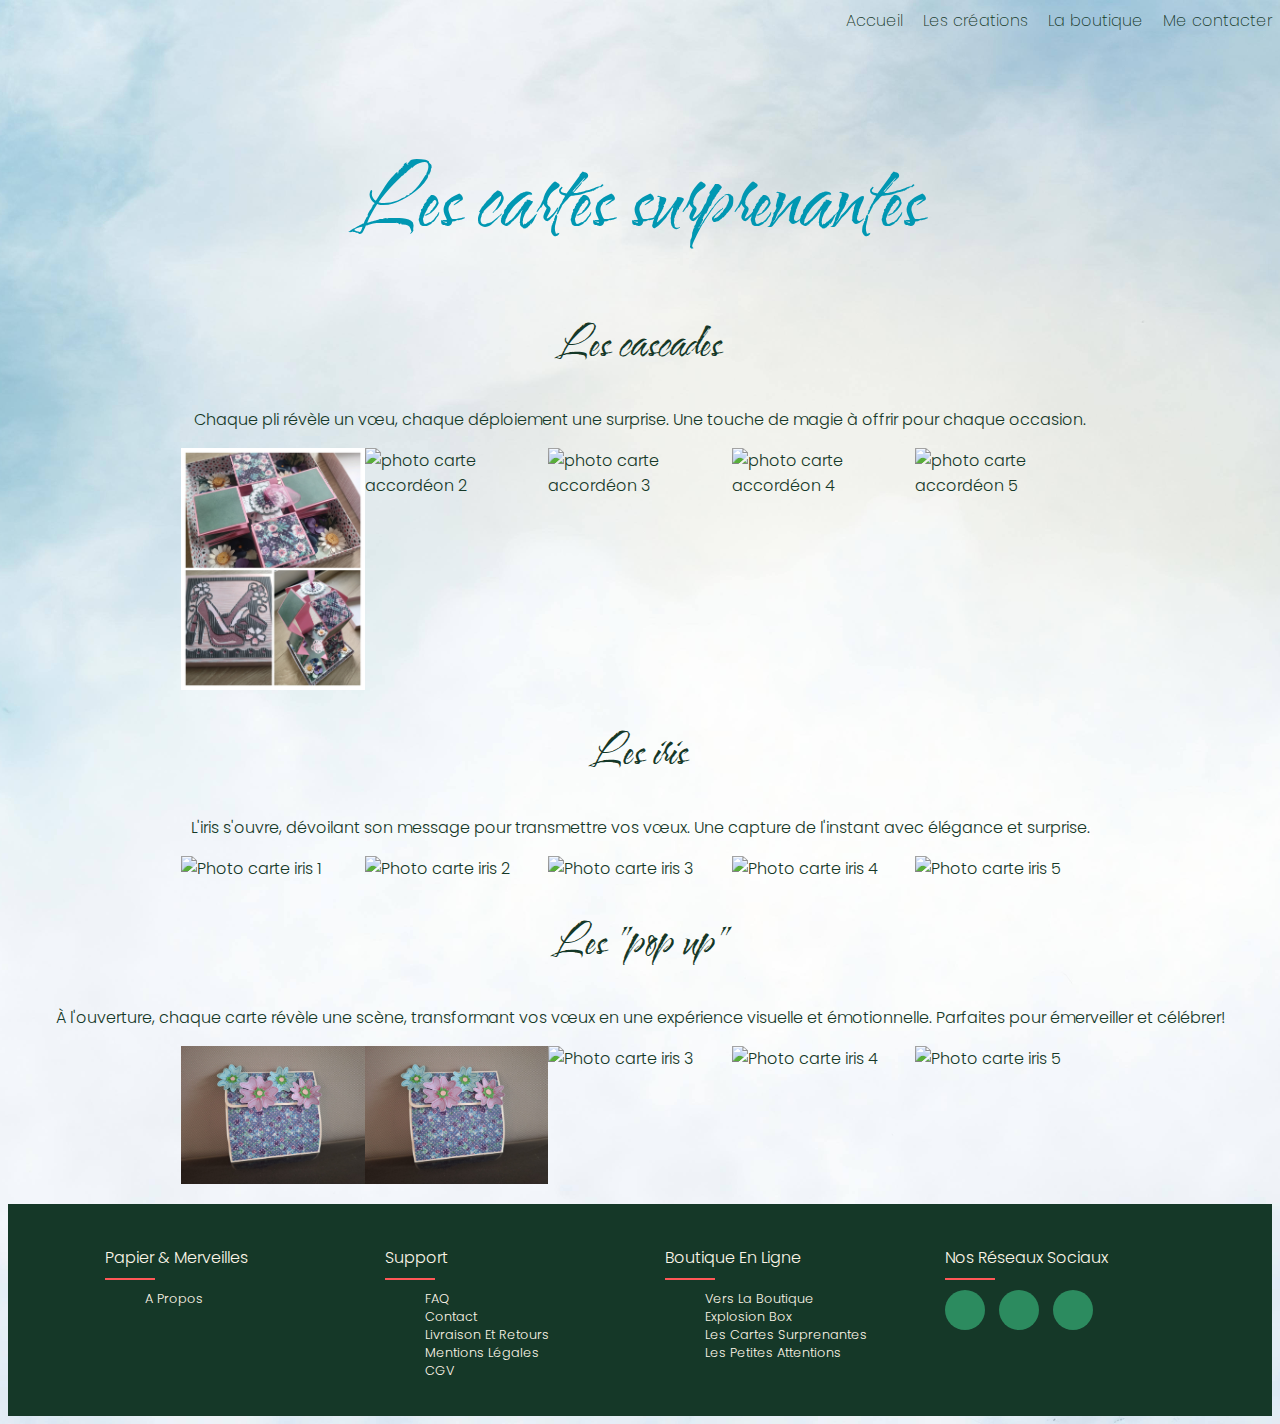
==== Cartes.html @ e3479190 "mod" ====
<!DOCTYPE html>
<html lang="fr">
<head>
    <meta charset="UTF-8">
    <meta name="viewport" content="width=device-width, initial-scale=1.0">
    <title>Site vitrine boutique</title>
    <link rel="stylesheet" href="style.css">
    <link rel="preconnect" href="https://fonts.googleapis.com">
    <link rel="preconnect" href="https://fonts.gstatic.com" crossorigin>
    <link href="https://fonts.googleapis.com/css2?family=Poppins:ital,wght@0,100;0,200;0,300;0,400;0,500;0,600;0,700;0,800;0,900;1,100;1,200;1,300;1,400;1,500;1,600;1,700;1,800;1,900&family=Water+Brush&display=swap" rel="stylesheet">


</head>
<body>
    <header>
        <nav>
            <div id="wrap">
                <ul class="navbar">
                  <li>
                    <a href="index.html">Accueil</a>
                    <ul>
                      <li class="sousmenu"><a href="index.html">Bienvenue</a></li>
                      <li class="sousmenu"><a href="index.html">A propos</a></li>
                    </ul>
                  </li>
                  <li><a href="Les créations.html">Les créations</a>
                    <ul>
                      <li class="sousmenu"><a href="Explosion_box.html">"Explosion Box"</a></li>
                      <li class="sousmenu"><a href="PetitesAttentions.html">Les petites attentions</a></li>
                    </ul>
                  </li>
                  <li><a href="La boutique.html">La boutique</a></li>
                  <li><a href="Contact.html">Me contacter</a></li>
            </div>
        </nav> 
    </header>


    <main>

    <section class="Sectionsize">

        <h1>Les cartes surprenantes</h1>

        <div class="descartes">
            <h2>Les cascades</h2>
            <p>Chaque pli révèle un vœu, chaque déploiement une surprise. Une touche de magie à offrir pour chaque occasion. </p>
        </div>
            

        <div class="gallery">
            <img src="img/Photos cartes/IMG_20240621_173807.jpg" alt="photo carte accordéon 1">
            <img src="img/Photos cartes/IMG20240728171411.jpg" alt="photo carte accordéon 2">
            <img src="https://picsum.photos/id/1066/400/400" alt="photo carte accordéon 3">
            <img src="https://picsum.photos/id/325/400/400" alt="photo carte accordéon 4">
            <img src="https://picsum.photos/id/65/400/400" alt="photo carte accordéon 5">
          </div>
          
        <div class="descartes">
            <h2>Les iris</h2>
            <p>L'iris s'ouvre, dévoilant son message pour transmettre vos vœux. Une capture de l'instant avec élégance et surprise.</p>
        </div>
            <div class="gallery">
                <img src="https://picsum.photos/id/1004/400/400" alt="Photo carte iris 1">
                <img src="https://picsum.photos/id/1013/400/400" alt="Photo carte iris 2">
                <img src="https://picsum.photos/id/1066/400/400" alt="Photo carte iris 3">
                <img src="https://picsum.photos/id/325/400/400" alt="Photo carte iris 4">
                <img src="https://picsum.photos/id/65/400/400" alt="Photo carte iris 5">
            </div>

        <div class="descartes">
              <h2>Les "pop up"</h2>
            <p>À l'ouverture, chaque carte révèle une scène, transformant vos vœux en une expérience visuelle et émotionnelle. Parfaites pour émerveiller et célébrer!</p>
        </div>

        <div class="gallery">
            <img src="img/Photos cartes/Carte anniv sac 2.jpg" alt="Photo carte iris 1">
            <img src="img/Photos cartes/Carte anniv sac 2.jpg" alt="a women inside a carPhoto carte iris 2">
            <img src="https://picsum.photos/id/1066/400/400" alt="Photo carte iris 3">
            <img src="https://picsum.photos/id/325/400/400" alt="Photo carte iris 4">
            <img src="https://picsum.photos/id/65/400/400" alt="Photo carte iris 5">
        </div>


    </section>











    </main>



</body>

<footer class="footer">
    <div class="container">
        <div class="row">
            <div class="footer-col">
                <h4>Papier & Merveilles</h4>
                <ul>
                    <li><a href="index.html">A propos</a></li>
                </ul>
            </div>
            <div class="footer-col">
                <h4>Support</h4>
                <ul>
                    <li><a href="#">FAQ</a></li>
                    <li><a href="#">Contact</a></li>
                    <li><a href="#">Livraison et retours</a></li>
                    <li><a href="#">Mentions légales</a></li>
                    <li><a href="#">CGV</a></li>
                </ul>
            </div>
            <div class="footer-col">
                <h4>Boutique en ligne</h4>
                <ul>
                    <li><a href="#">Vers la boutique</a></li>
                    <li><a href="Explosion_box.html">Explosion Box</a></li>
                    <li><a href="Cartes.html">Les cartes surprenantes</a></li>
                    <li><a href="PetitesAttentions.html">Les petites attentions</a></li>
                </ul>
            </div>
            <div class="footer-col">
                <h4>Nos réseaux sociaux</h4>
                <div class="social-links">
                    <a href="#"><i class="fab fa-facebook-f"></i></a>
                    <a href="#"><i class="fab fa-instagram"></i></a>
                    <a href="#"><i class="fab fa-pinterest"></i></a>
                </div>
            </div>
        </div>
    </div>
</footer>


</html>
---- style.css ----
/*Déclaration de variables ex:couleurs site
--couleur1:#FCF5E7; beige
--Couleur2:#FF5757; corail
--coukeur3:#BD8F53; marron
--couleur4:#153828; vert
--couleur5:#0097B2; bleu
*/


body {
   background-image:url(img/2.jpg);
   background-size:cover;
   background-position:center;
    
   font-size:1em;
   font-family: "Poppins", sans-serif;
   font-weight: 300;
   font-style: normal;
   color:#153828;
}



header {
    padding-bottom: 40px;
    display: flex;
    flex-direction: column;
    justify-content: flex-end;
      
    nav ul{
    list-style-type: none;
    margin: 0;
    padding: 0;
    display: flex;
    justify-content:flex-end;
    gap: 20px;
    font-size: 1em;
    font-family: "Poppins", sans-serif;
    font-weight:200;
    font-style:normal;
    }
  
  
    
    nav a{
    text-decoration:none;
    color:#153828;
    }

    .navbar li ul {
    display: none;
    height: auto;
    }

    .navbar li:hover ul {
    display: block;
    }
    .sousmenu :hover{
    color:#FF5757;
    }
    }

.Sectionsize{
position: relative;
min-height:95vh;
min-width: 95vw;
margin: 0;
padding: 20px;
}

h1{
    font-size:5em;
    font-weight:400;
    font-style: normal;
    font-family: "Water Brush", cursive;
    color:#0097b2;
    text-align: center;
  }
  
  h1.nom{
    color:#153828;
    padding-top: 0%; 
  }
  
  
  h2{
    font-size: 2.5em;
    font-weight: 400;
    font-style: normal;
    font-family: "Water Brush", cursive;
  }
    
  .h2center{
  text-align: center;
  }
  
  h3{
    font-size:1.5em;
    font-weight: 300;
    font-style: normal;
    font-family: "Poppins", sans-serif;
    text-align: center;
   }

   .highlight{
    text-align: center;
    font-size: 1.5em;
    font-family: "Poppins", sans-serif;
    font-weight: 400;
    font-style: normal;
    }
      
      
    .citation{
    text-align: center;
    font-size: 1.5em;
    font-family: "Poppins", sans-serif;
    font-weight: 400;
    font-style:italic;
    }


/* Footer */

.footer{
	background-color:#153828;
    padding: 20px;
}

.container{
	max-width: 1170px;
	margin:auto;
}

.row{
	display: flex;
    flex-wrap: wrap;
    padding-left:50px;
}

ul{
	list-style: none;
}

.footer-col{
   width: 25%;
}

.footer-col h4{
	font-size: 1em;
	color:#FCF5E7;
	text-transform: capitalize;
	margin-bottom: 20px;
	font-weight: 300;
	position: relative;
}
.footer-col h4::before{
	content: '';
	position: absolute;
	left:0;
	bottom: -10px;
	background-color:#FF5757;
	height: 2px;
	box-sizing: border-box;
	width: 50px;
}

.footer-col ul li a{
	font-size: 0.8em;
	text-transform: capitalize;
	color:#FCF5E7;
	text-decoration: none;
	display: block;
	transition: all 0.3s ease;
}
.footer-col ul li a:hover{
	color:#ffffff;
	padding-left: 8px;
}
.footer-col .social-links a{
	display: inline-block;
	height: 40px;
	width: 40px;
	background-color:#2c8b5f;
	margin:0 10px 10px 0;
	text-align: center;
	line-height: 40px;
	border-radius: 50%;
	color: #ffffff;
	transition: all 0.5s ease;
}
.footer-col .social-links a:hover{
	/* color:#153828a6; */
	background-color: #ffffff;
}

/*responsive*/
@media(max-width: 750px){
  .footer-col{
    width: 50%;
   }
}
@media(max-width: 574px){
  .footer-col{
    width: 100%;
   }
}

  
   
  /*Accueil page2*/
    
    div#rectangle1{
      width: 450px;
      height: 200px;
      background-color: #bd8f53;
      position:absolute;
      left:40%;
      top:2%;
   
    }
  
    div#rectbleu{
      background-color:#0097b2;
      width: 250px;
      height: 250px;
      border-radius : 0px 0px 0px  0px;
      position:absolute;
      left:60%;
      top:45%;
  
    }
  
    div#polybeige{
       background-color : #FCF5E7;
      width: 250px;
      height: 400px;
      border-radius : 0px 0px 0px 144px;
      position:absolute;
      left:0%;
      top:35%;
    }
    
    div#polycorail{
      background-color : #FF5757;
      width: 250px;
      height: 350px;
      border-radius : 206px 206px 0px 0px;
      object-position: 50% 100%;
      position:absolute;
      left:30%;
      top:60%;
    }
  
    div#polyvert{
      background-color :#153828;
      width: 200px;
      height: 350px;
      border-radius : 153px 0px 0px 0px;
      position:absolute; 
      left:90%;
      top: 25%;
     }

    /*responsive*/
  @media(max-width:750px){
    div#rectangle1, div#rectbleu,div#polybeige,div#polycorail, div#polyvert {
        position:relative;
        display: flex;
        margin:20px;
       
       
     }
    }
  

    /*Accueil page3  A propoq*/
      
    .polybleu{
      background-color:#0097b2;
      width: 250px;
      height: 350px;
      border-radius : 206px 206px 0px 0px;
      margin-top:80px;   
    }

     

    article{
      width:60%;
    }

    div.apropos{
      display: flex;
      gap:40px;
      margin:50px;
    }

    /*responsive*/
  /* @media(max-width:750px){
    .polybleu, article {
      display:flex;
      flex-wrap: wrap;
      width:100%;
       
     }
    }
   */

/*Les créations*/

div#creapage1-1,#creapage1-2,#creapage1-3 {
    padding:20px;
    position:relative;
    }  
   
    div#creapage1 {
      display:flex;
      justify-content: space-between;
      text-align: center;
    
    }

 .trait_corail{
  background-color:#FF5757;
	height: 2px;
	box-sizing: border-box;
	width: 100px;
  margin:auto;
 }
   

/*responsive*/
/* @media(max-width:900px){
  div#creapage1-1,#creapage1-2,#creapage1-3 {
    
         
   }
  } */


  .imagecrea{
    margin:auto;
    object-fit:scale-down;
    object-position: center;
    height:30% ;
    width:250px;
    border-radius : 206px 206px 0px 0px;
    border-style:solid;
    border-width: 2px;  
    overflow:hidden;
  }


  /*Explosion box*/

  .explosionbox {
    display: flex;
    justify-content: center;
    align-items: center;
    min-height: 100vh;
    margin: 0;
    flex-direction: column;
  }

  .lightbox-container {
    display: flex;
    flex-direction: column; /* On place les lightboxes une en dessous de l'autre */
    gap: 20px; /* Un petit espace entre les deux lightboxes */
    width: 50%; /* Ajuste la largeur pour que les lightboxes ne prennent pas toute la largeur de l'écran */
}

.lightbox {
    background-color: white;
    padding: 20px;
    border-radius: 10px;
    box-shadow: 0 4px 6px rgba(0, 0, 0, 0.1);
}

.main-image img {
    width: 100%;
    max-width: 400px;
    height: auto;
    margin-bottom: 10px;
    border-radius: 8px;
}

.thumbnails {
    display: flex;
    justify-content: space-between;
}

.thumbnail {
    width: 60px;
    height: 60px;
    object-fit: cover;
    border-radius: 5px;
    cursor: pointer;
    transition: transform 0.3s ease, opacity 0.3s ease;
}

.thumbnail:hover {
    transform: scale(1.1);
    opacity: 0.8;
}


/*Pages Cartes*/
.descartes {
  text-align: center;
}

.gallery {
  display:flex;
  justify-content: center;
 
}

.gallery img{
  width:15%;
}




/*Les Petites attentions*/ 
.attentions {
position: relative;
width:100vw;
height:100vh;
overflow:hidden;
}

ul#ulatt{
position:absolute;
width:100%;
height:80%;
box-shadow:inset 0 0 1px rgba(0,0,0,.05);
}
li.att{
position:relative;
float:left;
width:33.33%;
height:50%;
}
li.att img{
position:absolute;
width:50%;
height:50%;
margin:10%;
box-shadow:0 0 1px 1px rgba(0,0,0,.2);
transform:rotate(4deg);
transition:all .5s ease-in-out;
-webkit-transition:all .5s ease-in-out;
-moz-transition:all .5s ease-in-out;
-o-transition:all .5s ease-in-out;
-ms-transition:all .5s ease-in-out;
}
li.att img:hover{
width:90%;
height:90%;
margin:5%;
transform:rotate(0deg);
background:#f5f5f5;
box-shadow:0 0 10px 1px rgba(0,0,0,.5);
}

/*contact*/
.email{
  font-size:1.5em;
  color:#0097b2;
  text-align: center;
}

form.formulairecontact {
  display: table;
  margin:auto;
  font-size: 1.5em;
  }
div.formulairecontact {
  display: table-row;
}
label,input {
  display: table-cell;
  margin-bottom: 10px;
}
label {
  padding-right: 10px;
}
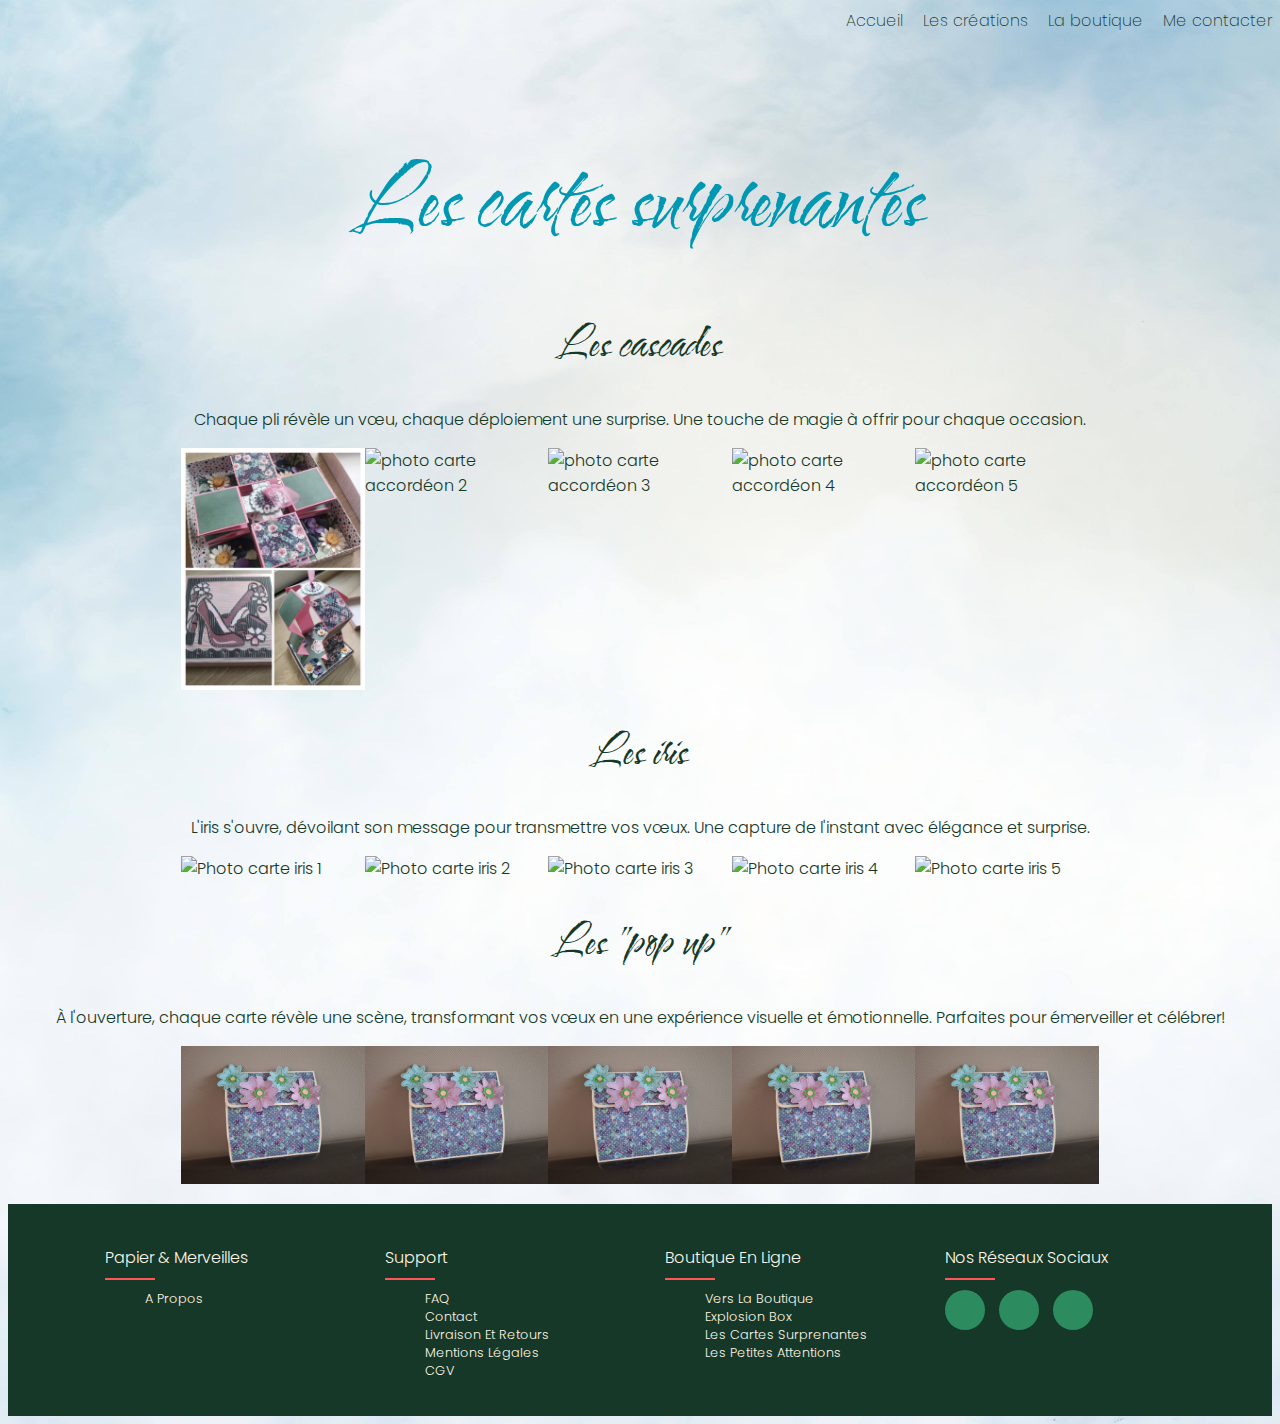
==== commit 3bec734d: "mod" ====
--- a/Cartes.html
+++ b/Cartes.html
@@ -76,9 +76,9 @@
         <div class="gallery">
             <img src="img/Photos cartes/Carte anniv sac 2.jpg" alt="Photo carte iris 1">
             <img src="img/Photos cartes/Carte anniv sac 2.jpg" alt="a women inside a carPhoto carte iris 2">
-            <img src="https://picsum.photos/id/1066/400/400" alt="Photo carte iris 3">
-            <img src="https://picsum.photos/id/325/400/400" alt="Photo carte iris 4">
-            <img src="https://picsum.photos/id/65/400/400" alt="Photo carte iris 5">
+            <img src="img/Photos cartes/Carte anniv sac 2.jpg" alt="Photo carte iris 3">
+            <img src="img/Photos cartes/Carte anniv sac 2.jpg" alt="Photo carte iris 4">
+            <img src="img/Photos cartes/Carte anniv sac 2.jpg" alt="Photo carte iris 5">
         </div>
 
 
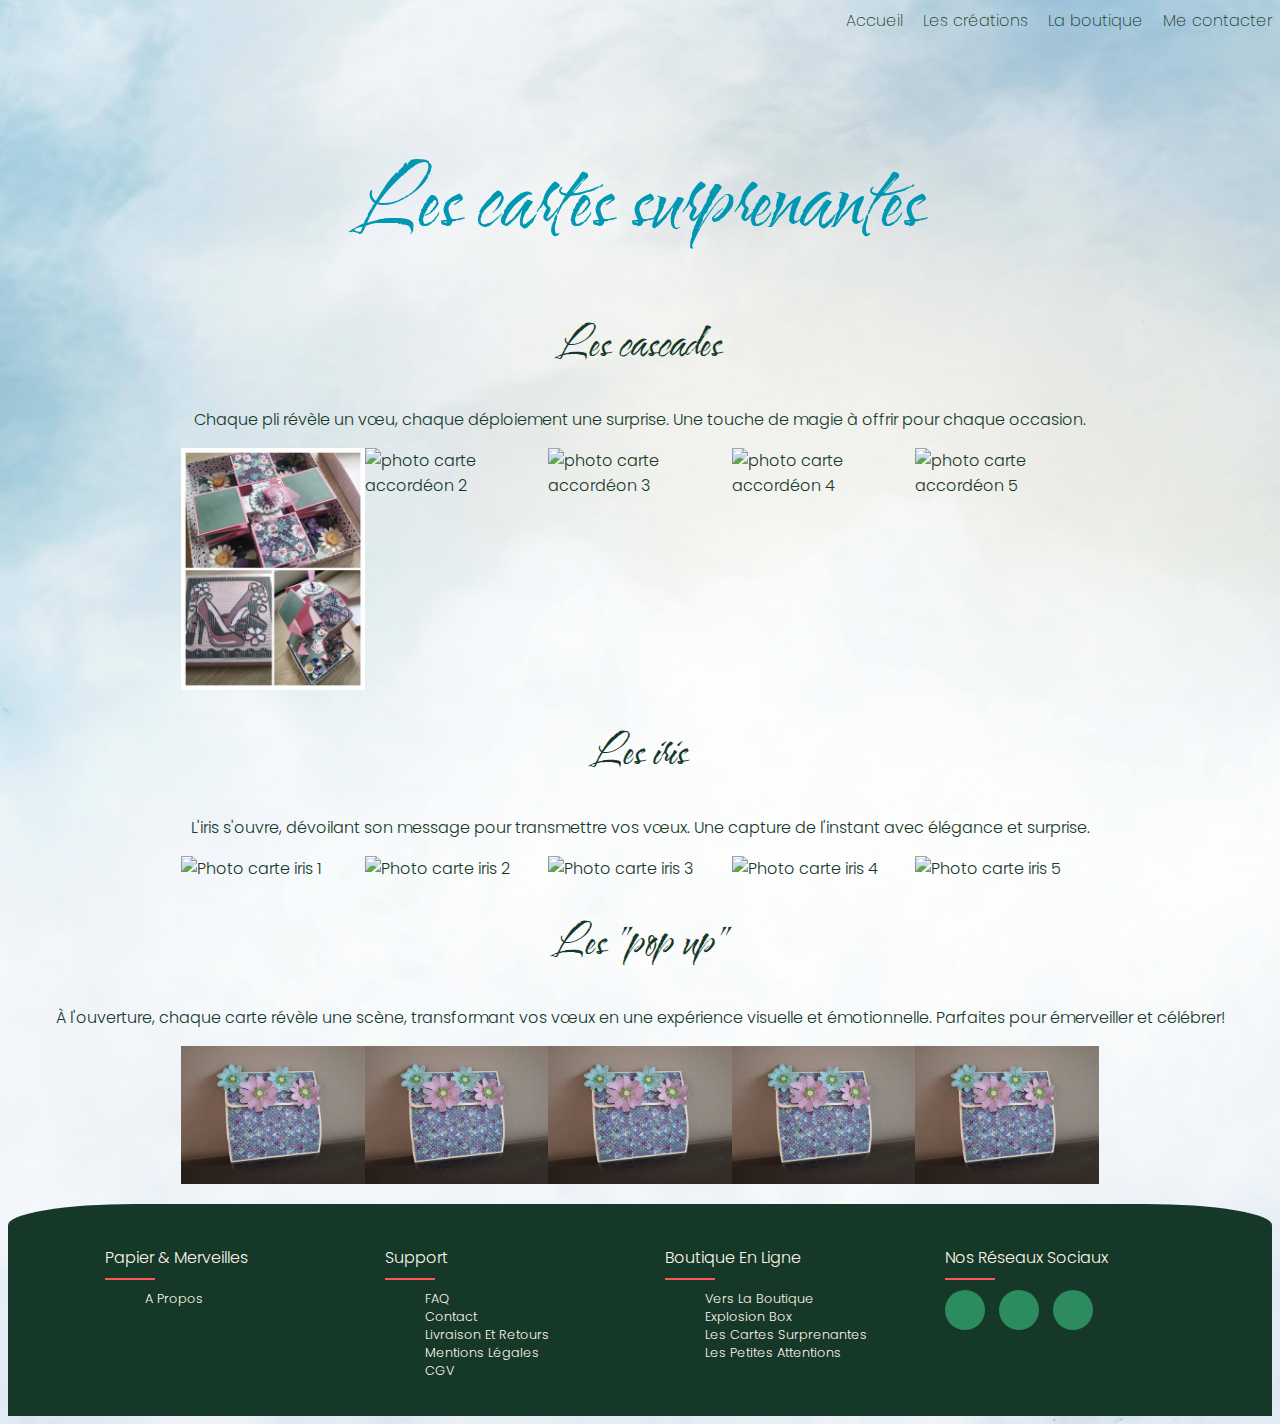
==== commit 6e727c95: "change" ====
--- a/Cartes.html
+++ b/Cartes.html
@@ -23,13 +23,13 @@
                       <li class="sousmenu"><a href="index.html">A propos</a></li>
                     </ul>
                   </li>
-                  <li><a href="Les créations.html">Les créations</a>
+                  <li><a href="Les_créations.html">Les créations</a>
                     <ul>
                       <li class="sousmenu"><a href="Explosion_box.html">"Explosion Box"</a></li>
                       <li class="sousmenu"><a href="PetitesAttentions.html">Les petites attentions</a></li>
                     </ul>
                   </li>
-                  <li><a href="La boutique.html">La boutique</a></li>
+                  <li><a href="La_boutique.html">La boutique</a></li>
                   <li><a href="Contact.html">Me contacter</a></li>
             </div>
         </nav> 
@@ -74,8 +74,8 @@
         </div>
 
         <div class="gallery">
-            <img src="img/Photos cartes/Carte anniv sac 2.jpg" alt="Photo carte iris 1">
-            <img src="img/Photos cartes/Carte anniv sac 2.jpg" alt="a women inside a carPhoto carte iris 2">
+            <img src="img/Photos cartes/Carte anniv sac 2.jpg" alt="Photo carte iris">
+            <img src="img/Photos cartes/Carte anniv sac 2.jpg" alt="Photo carte iris 2">
             <img src="img/Photos cartes/Carte anniv sac 2.jpg" alt="Photo carte iris 3">
             <img src="img/Photos cartes/Carte anniv sac 2.jpg" alt="Photo carte iris 4">
             <img src="img/Photos cartes/Carte anniv sac 2.jpg" alt="Photo carte iris 5">
--- a/style.css
+++ b/style.css
@@ -125,6 +125,7 @@
 .footer{
 	background-color:#153828;
     padding: 20px;
+    border-radius: 10% 10% 0% 0%;
 }
 
 .container{
@@ -190,7 +191,6 @@
 	transition: all 0.5s ease;
 }
 .footer-col .social-links a:hover{
-	/* color:#153828a6; */
 	background-color: #ffffff;
 }
 
@@ -281,31 +281,25 @@
       width: 250px;
       height: 350px;
       border-radius : 206px 206px 0px 0px;
-      margin-top:80px;   
-    }
-
-     
-
-    article{
-      width:60%;
+      /* margin-top:80px;  */
+      flex-shrink:0; /*empêcher l'élément de rétrécir en largeur*/
     }
 
     div.apropos{
       display: flex;
+      align-items:center;
       gap:40px;
       margin:50px;
     }
 
     /*responsive*/
-  /* @media(max-width:750px){
-    .polybleu, article {
+  @media(max-width:750px){
+    div.apropos {
       display:flex;
       flex-wrap: wrap;
-      width:100%;
-       
      }
     }
-   */
+
 
 /*Les créations*/
 
@@ -435,8 +429,8 @@
 position:absolute;
 width:100%;
 height:80%;
-box-shadow:inset 0 0 1px rgba(0,0,0,.05);
-}
+}
+
 li.att{
 position:relative;
 float:left;
@@ -451,18 +445,15 @@
 box-shadow:0 0 1px 1px rgba(0,0,0,.2);
 transform:rotate(4deg);
 transition:all .5s ease-in-out;
--webkit-transition:all .5s ease-in-out;
--moz-transition:all .5s ease-in-out;
--o-transition:all .5s ease-in-out;
--ms-transition:all .5s ease-in-out;
-}
+}
+
 li.att img:hover{
 width:90%;
 height:90%;
 margin:5%;
 transform:rotate(0deg);
 background:#f5f5f5;
-box-shadow:0 0 10px 1px rgba(0,0,0,.5);
+box-shadow:0 0 10px 1px #153828;
 }
 
 /*contact*/
